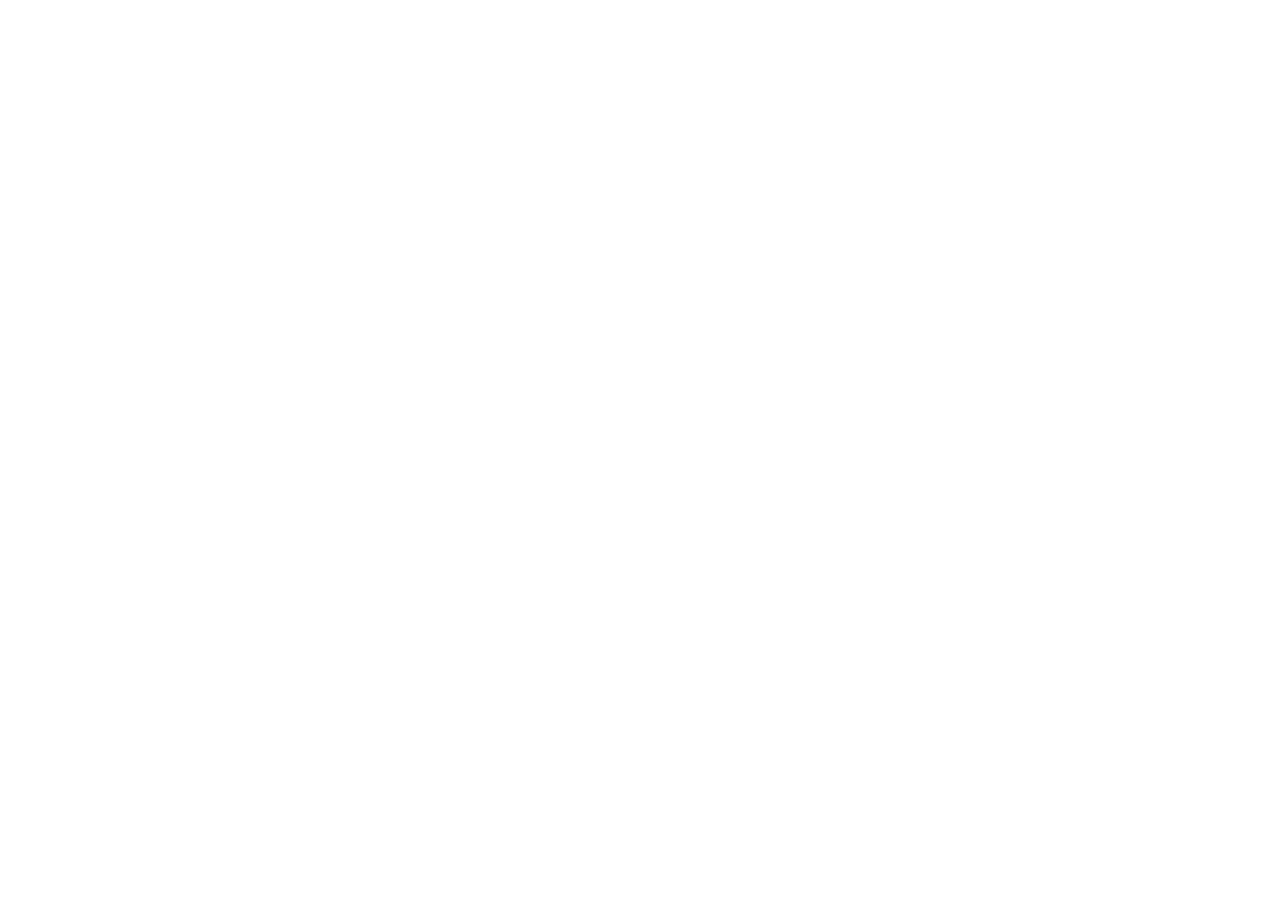
==== index.html @ 2ba46857 "up" ====
<!DOCTYPE html>
<html lang="pt-br">
<head>
    <meta charset="UTF-8">
    <meta name="viewport" content="width=device-width, initial-scale=1.0">
    <link rel="shortcut icon" href="favicon.ico" type="image/x-icon">
    <title>Projeto Redes Sociais</title>
</head>
<body>
    
</body>
</html>
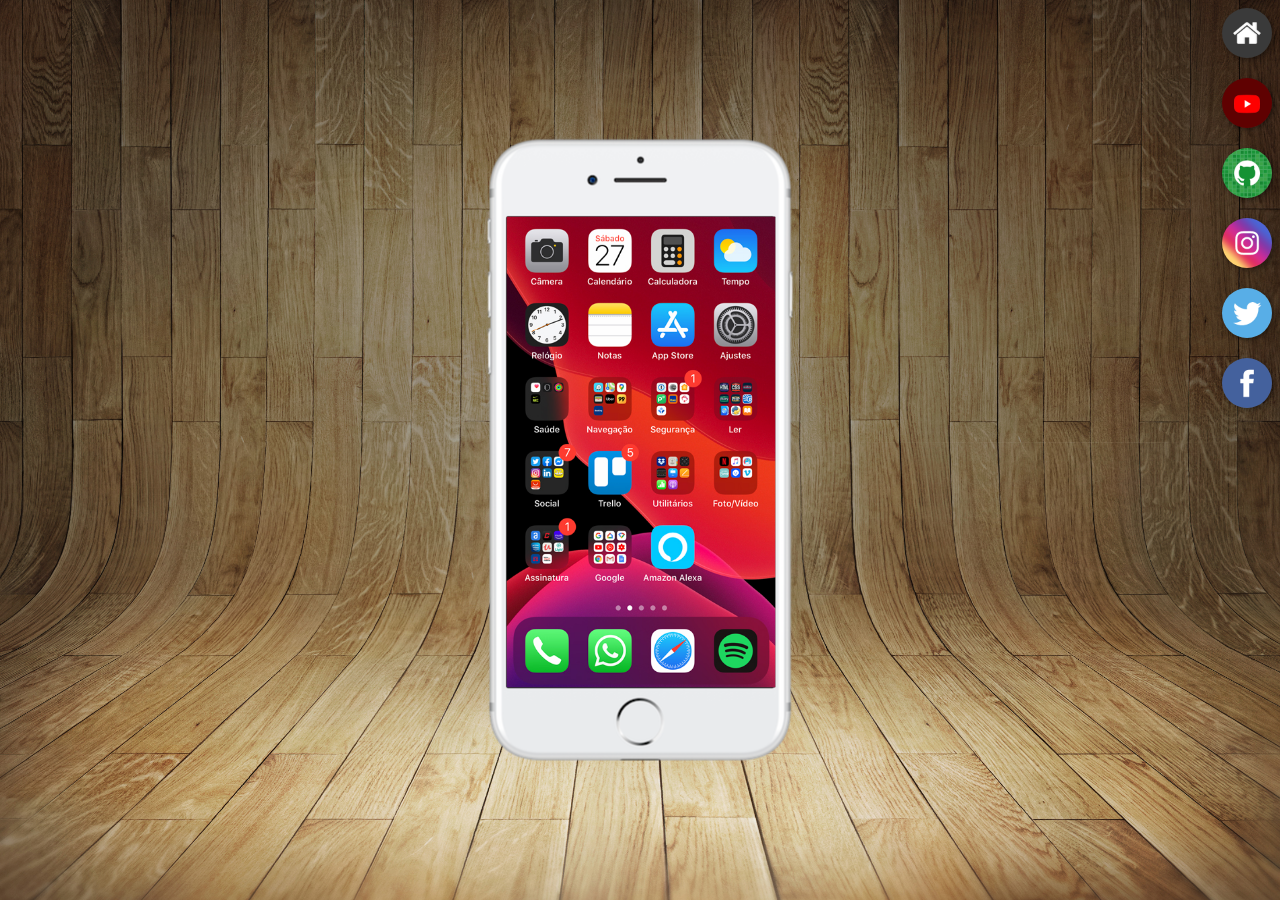
==== commit ceef2bd1: "up" ====
--- a/index.html
+++ b/index.html
@@ -4,9 +4,24 @@
     <meta charset="UTF-8">
     <meta name="viewport" content="width=device-width, initial-scale=1.0">
     <link rel="shortcut icon" href="favicon.ico" type="image/x-icon">
+    <link rel="stylesheet" href="style.css">
     <title>Projeto Redes Sociais</title>
 </head>
 <body>
-    
+    <main>
+        <section id="telefone">
+            <iframe src="home.html" name="tela" id="tela" frameborder="0">
+                Seu navegador não é compatível!
+            </iframe>
+        </section>
+        <section id="redes">
+            <a href="home.html" target="tela"><img src="imagens/logo-home.jpg" alt="Home"></a><br>
+            <a href="" target="tela"><img src="imagens/logo-youtube.jpg" alt="YouTube"></a><br>
+            <a href="" target="tela"><img src="imagens/logo-github.jpg" alt="Github"></a><br>
+            <a href="" target="tela"><img src="imagens/logo-instagram.jpg" alt="Instagram"></a><br>
+            <a href="" target="tela"><img src="imagens/logo-twitter.jpg" alt="Twitter"></a><br>
+            <a href="" target="tela"><img src="imagens/logo-facebook.jpg" alt="Facebook"></a>
+        </section>
+    </main>
 </body>
 </html>--- a/style.css
+++ b/style.css
@@ -0,0 +1,62 @@
+@charset "UTF-8";
+
+* {
+    margin: 0px;
+    padding: 0px;
+    font-family: Arial, Helvetica, sans-serif;
+}
+
+html,body {
+    height: 100vh;
+    width: 100vw;
+    background-color: black;
+}
+
+body {
+    background: url('imagens/fundo-madeira.jpg') top center no-repeat fixed;
+    background-size: cover;
+}
+
+main {
+    height: 100vh;
+    position: relative;
+}
+
+section#telefone {
+    width: 311px;
+    height: 627px;
+    background: url('imagens/frame-iphone.png') center center no-repeat fixed;
+    background-size: cover;
+
+    position: absolute;
+    left: 50%;
+    top: 50%;
+    transform: translate(-50%,-50%);
+}
+
+iframe#tela {
+    position: relative;
+    top: 80px;
+    left: 22px;
+    width: 269px;
+    height: 471px;
+}
+
+section#redes {
+    text-align: right;
+}
+
+section#redes img {
+    width: 50px;
+    margin: 8px;
+    border-radius: 50%;
+    box-shadow: 2px 2px 5px rgba(0, 0, 0, 0.400);
+    box-sizing: border-box;
+}
+
+section#redes img:hover {
+    border: 2px solid rgba(255, 255, 255, 0.637);
+    transform: translate(-5px,-5px);
+    box-shadow: 4px 4px 10px;
+    transition: transform .3s, border .2s;
+}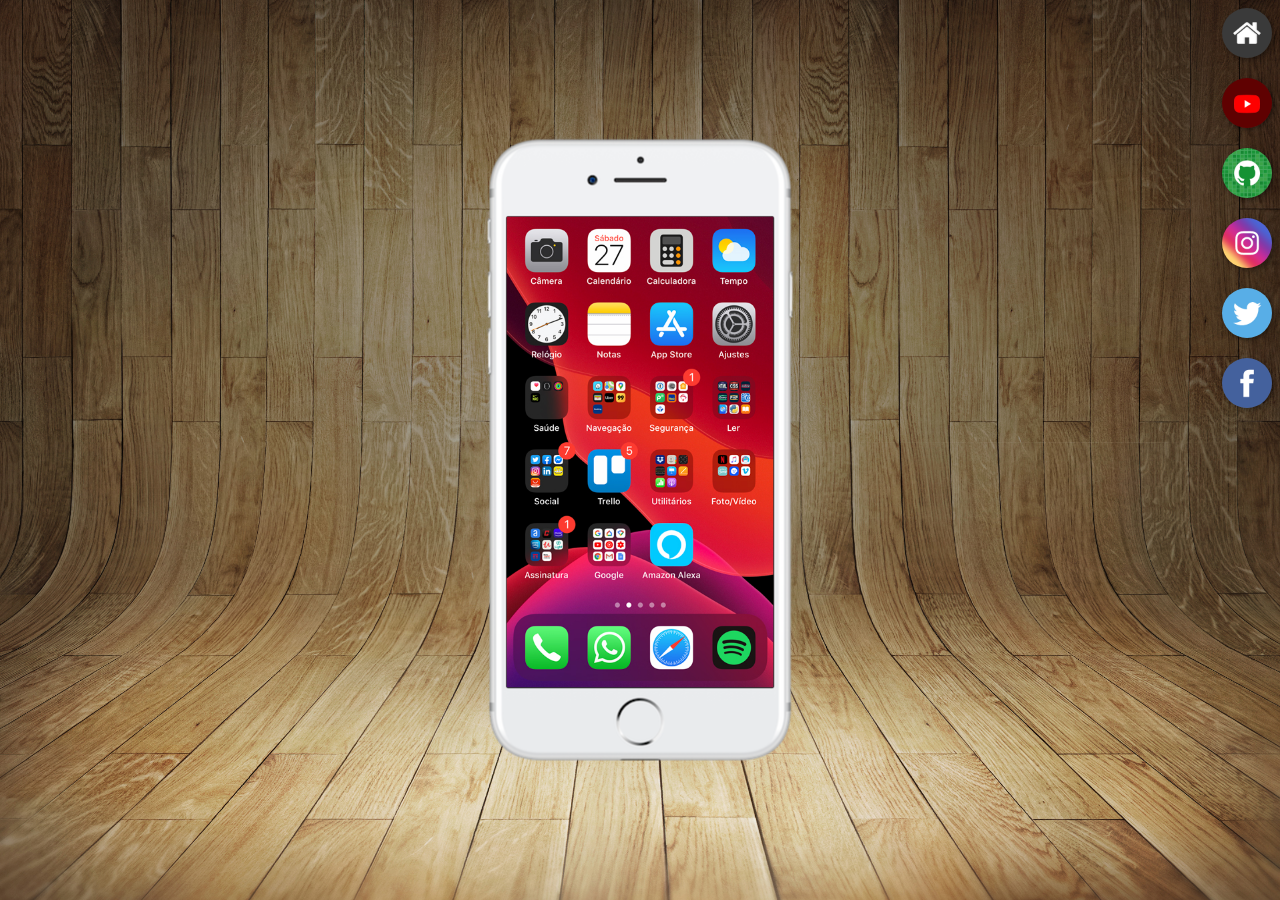
==== commit 893f46c4: "up" ====
--- a/index.html
+++ b/index.html
@@ -16,11 +16,11 @@
         </section>
         <section id="redes">
             <a href="home.html" target="tela"><img src="imagens/logo-home.jpg" alt="Home"></a><br>
-            <a href="" target="tela"><img src="imagens/logo-youtube.jpg" alt="YouTube"></a><br>
-            <a href="" target="tela"><img src="imagens/logo-github.jpg" alt="Github"></a><br>
-            <a href="" target="tela"><img src="imagens/logo-instagram.jpg" alt="Instagram"></a><br>
-            <a href="" target="tela"><img src="imagens/logo-twitter.jpg" alt="Twitter"></a><br>
-            <a href="" target="tela"><img src="imagens/logo-facebook.jpg" alt="Facebook"></a>
+            <a href="youtube.html" target="tela"><img src="imagens/logo-youtube.jpg" alt="YouTube"></a><br>
+            <a href="github.html" target="tela"><img src="imagens/logo-github.jpg" alt="Github"></a><br>
+            <a href="instagram.html" target="tela"><img src="imagens/logo-instagram.jpg" alt="Instagram"></a><br>
+            <a href="twitter.html" target="tela"><img src="imagens/logo-twitter.jpg" alt="Twitter"></a><br>
+            <a href="facebook.html" target="tela"><img src="imagens/logo-facebook.jpg" alt="Facebook"></a>
         </section>
     </main>
 </body>
--- a/style.css
+++ b/style.css
@@ -38,7 +38,7 @@
     position: relative;
     top: 80px;
     left: 22px;
-    width: 269px;
+    width: 267px;
     height: 471px;
 }
 
